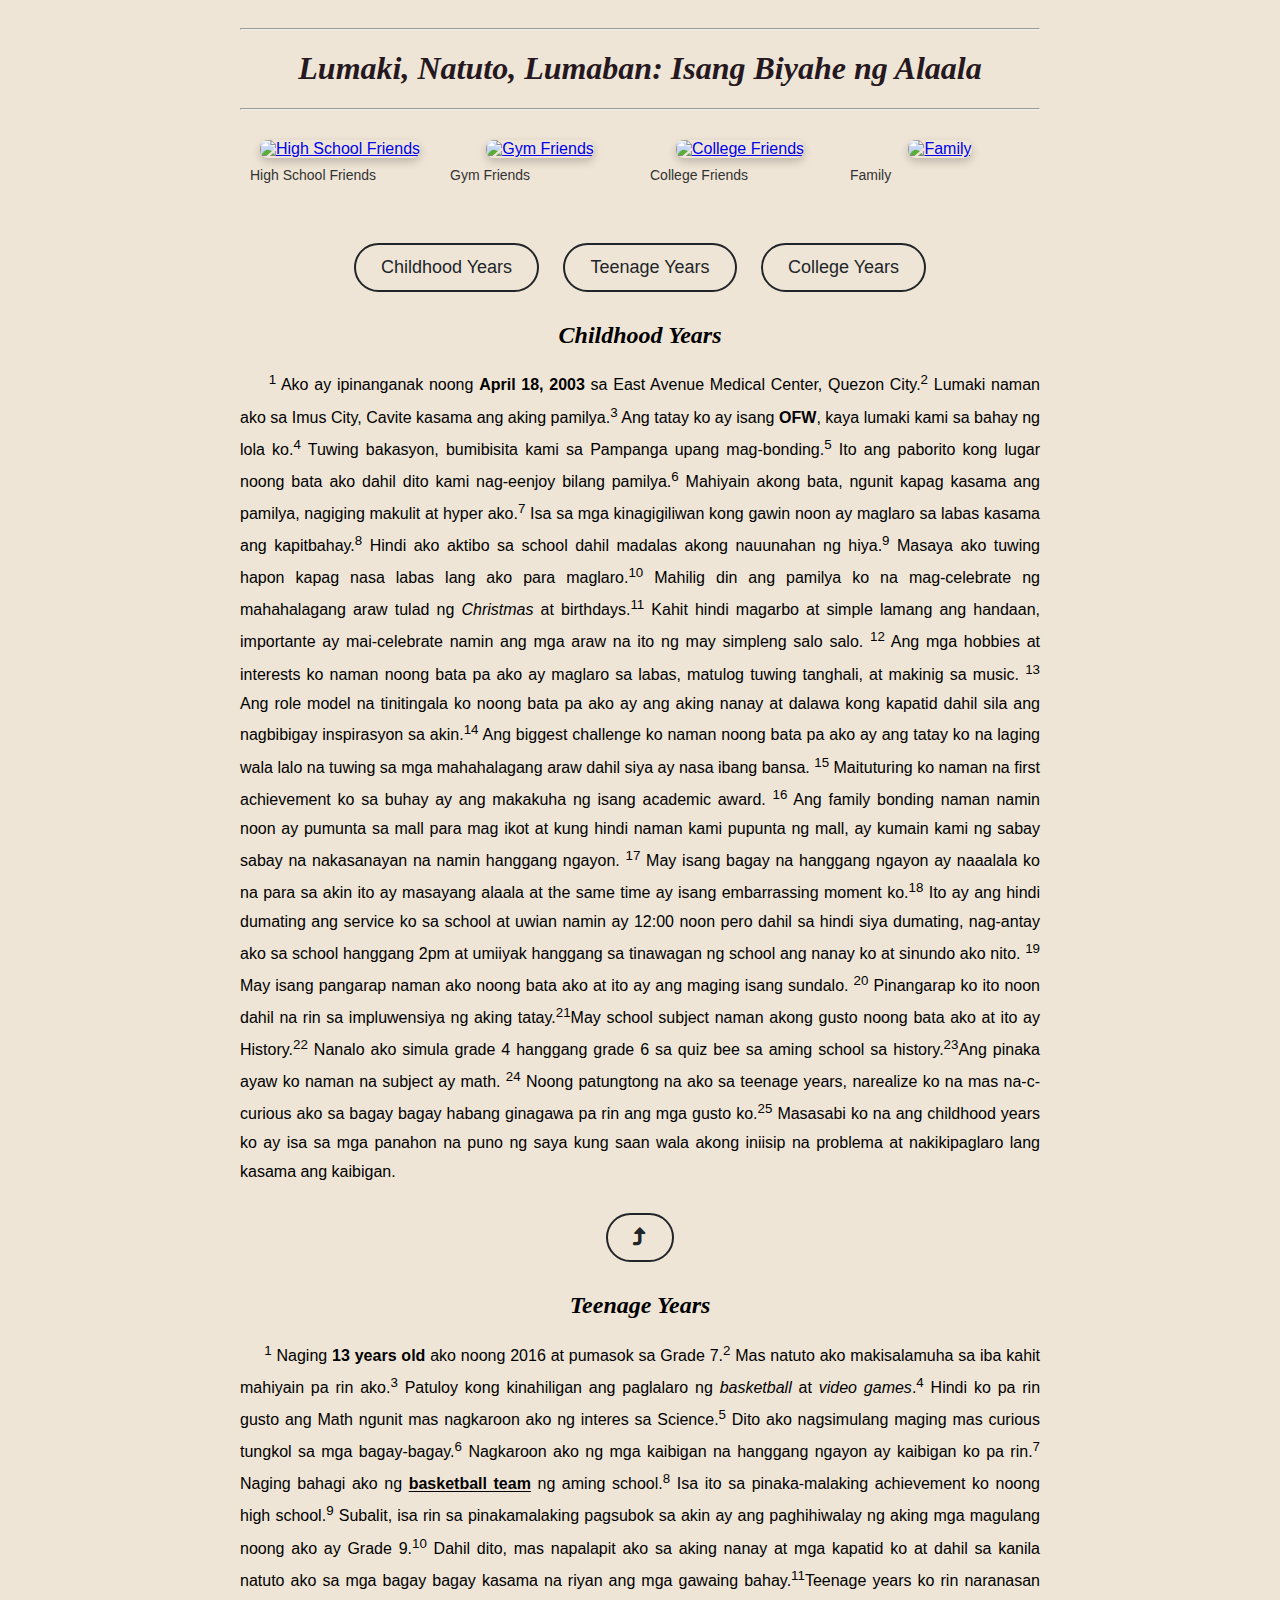
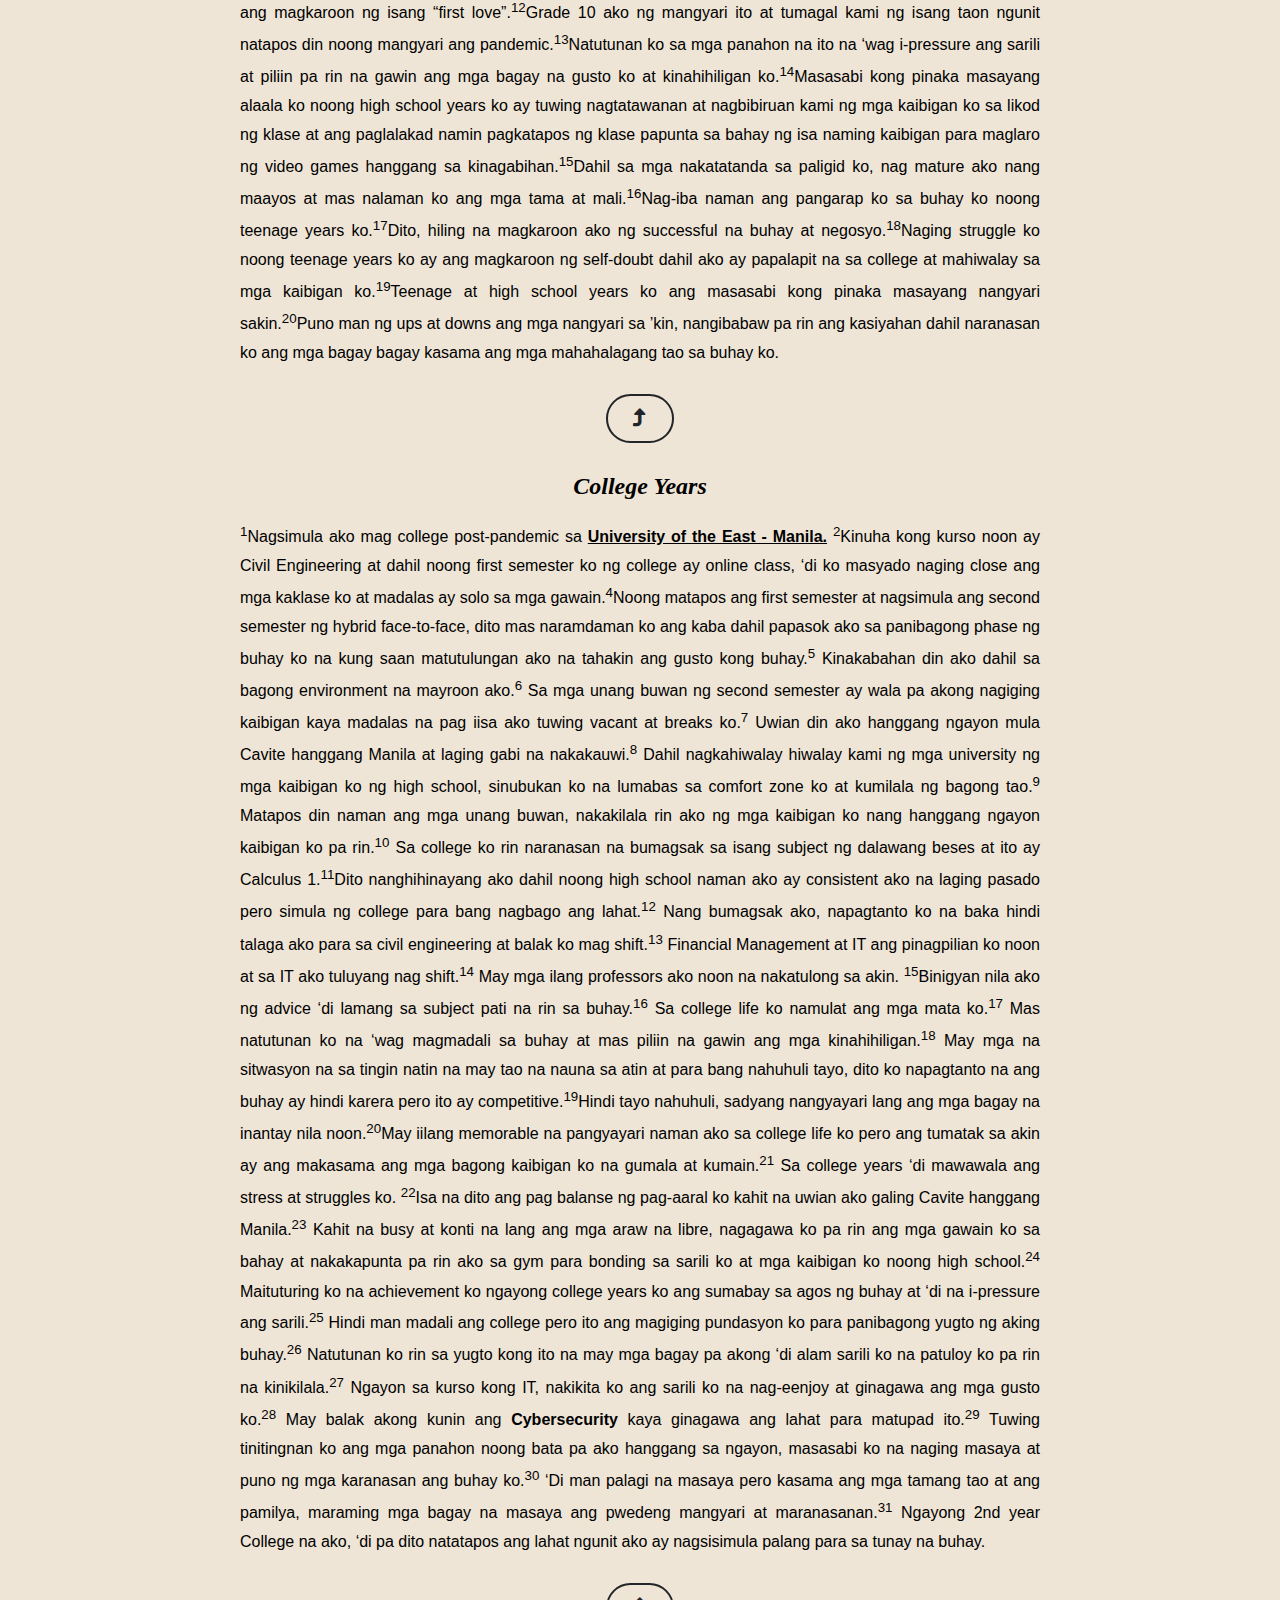
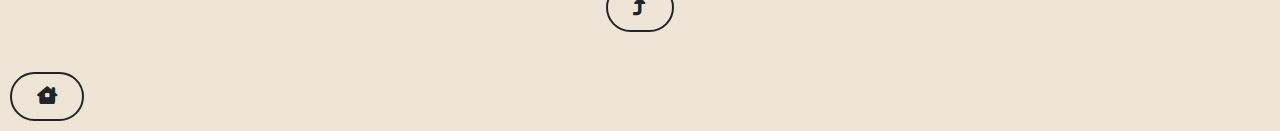
==== Alipio/bio/index.html @ ac652ae8 "Add files via upload" ====
<!DOCTYPE html>
<html lang="tl">
<head>
    <meta charset="UTF-8">
    <meta name="viewport" content="width=device-width, initial-scale=1.0">
    <title>Lumaki, Natuto, Lumaban: Isang Biyahe ng Alaala</title>
    <link rel="stylesheet" href="bio.css">
    <link rel="stylesheet" href="https://cdnjs.cloudflare.com/ajax/libs/font-awesome/6.4.2/css/all.min.css">
    
</head>
<body>

    <div class="container">
        <header>
            <hr>
            <h1><i>Lumaki, Natuto, Lumaban: Isang Biyahe ng Alaala</i></h1>
            <hr>
        </header>

         <!-- Clickable Images with Descriptions -->
         <div class="image-gallery">
            <div class="image-item">
                <a href="file:///Users/jo-anneperez/Documents/Alipio/images/highschool.jpg" target="_blank">
                    <img src="file:///Users/jo-anneperez/Documents/Alipio/images/highschool.jpg" alt="High School Friends">
                </a>
                <p>High School Friends</p>
            </div>
            <div class="image-item">
                <a href="file:///Users/jo-anneperez/Documents/Alipio/images/gym.jpg" target="_blank">
                    <img src="file:///Users/jo-anneperez/Documents/Alipio/images/gym.jpg" alt="Gym Friends">
                </a>
                <p>Gym Friends</p>
            </div>
            <div class="image-item">
                <a href="file:///Users/jo-anneperez/Documents/Alipio/images/college.jpg" target="_blank">
                    <img src="file:///Users/jo-anneperez/Documents/Alipio/images/college.jpg" alt="College Friends">
                </a>
                <p>College Friends</p>
            </div>
            <div class="image-item">
                <a href="file:///Users/jo-anneperez/Documents/Alipio/images/family.jpg" target="_blank">
                    <img src="file:///Users/jo-anneperez/Documents/Alipio/images/family.jpg" alt="Family">
                </a>
                <p>Family</p>
            </div>
        </div>

        <nav class="section-links">
            <a href="#childhood" class="button">Childhood Years</a> 
            <a href="#teenage" class="button">Teenage Years</a>
            <a href="#college" class="button">College Years</a>
        </nav>

        <main>
            <section id="childhood">
                <h2><i>Childhood Years</i></h2>
                <p>
                    &nbsp;&nbsp;&nbsp;&nbsp;&nbsp;<sup>1</sup> Ako ay ipinanganak noong <b>April 18, 2003</b> sa East Avenue Medical Center, Quezon City.<sup>2</sup> Lumaki naman ako sa Imus City, Cavite kasama ang aking pamilya.<sup>3</sup> Ang tatay ko ay isang <strong>OFW</strong>, kaya lumaki kami sa bahay ng lola ko.<sup>4</sup> Tuwing bakasyon, bumibisita kami sa Pampanga upang mag-bonding.<sup>5</sup> Ito ang paborito kong lugar noong bata ako dahil dito kami nag-eenjoy bilang pamilya.<sup>6</sup> Mahiyain akong bata, ngunit kapag kasama ang pamilya, nagiging makulit at hyper ako.<sup>7</sup> Isa sa mga kinagigiliwan kong gawin noon ay maglaro sa labas kasama ang kapitbahay.<sup>8</sup> Hindi ako aktibo sa school dahil madalas akong nauunahan ng hiya.<sup>9</sup> Masaya ako tuwing hapon kapag nasa labas lang ako para maglaro.<sup>10</sup> Mahilig din ang pamilya ko na mag-celebrate ng mahahalagang araw tulad ng <i>Christmas</i> at birthdays.<sup>11</sup> Kahit hindi magarbo at simple lamang ang handaan, importante ay mai-celebrate namin ang mga araw na ito ng may simpleng salo salo. <sup>12</sup> Ang mga hobbies at interests ko naman noong bata pa ako ay maglaro sa labas, matulog tuwing tanghali, at makinig sa music. <sup>13</sup> Ang role model na tinitingala ko noong bata pa ako ay ang aking nanay at dalawa kong
                    kapatid dahil sila ang nagbibigay inspirasyon sa akin.<sup>14</sup>  Ang biggest challenge ko naman noong bata pa ako ay ang tatay ko na laging wala lalo na tuwing sa mga mahahalagang araw dahil siya ay nasa ibang bansa. <sup>15</sup> Maituturing ko naman na first achievement ko sa buhay ay ang makakuha ng isang academic award. <sup>16</sup> Ang family bonding naman namin noon ay pumunta sa mall para mag ikot at kung hindi naman kami pupunta ng mall, ay kumain kami ng sabay sabay na nakasanayan na namin hanggang ngayon. <sup>17</sup> May isang bagay na hanggang ngayon ay naaalala ko na para sa akin ito ay masayang alaala at the same time ay isang embarrassing moment ko.<sup>18</sup>  Ito ay ang hindi dumating ang
                    service ko sa school at uwian namin ay 12:00 noon pero dahil sa hindi siya dumating, nag-antay ako sa school hanggang 2pm at umiiyak hanggang sa tinawagan ng school ang nanay ko at sinundo ako nito. <sup>19</sup> May isang pangarap naman ako noong bata ako at
                    ito ay ang maging isang sundalo. <sup>20</sup> Pinangarap ko ito noon dahil na rin sa impluwensiya ng aking tatay.<sup>21</sup>May school subject naman akong gusto noong bata ako at ito ay History.<sup>22</sup> Nanalo ako simula grade 4 hanggang grade 6 sa quiz bee sa aming school sa history.<sup>23</sup>Ang pinaka ayaw ko naman na subject ay math. <sup>24</sup> Noong patungtong na ako sa teenage
                    years, narealize ko na mas na-c-curious ako sa bagay bagay habang ginagawa pa rin ang mga gusto ko.<sup>25</sup>  Masasabi ko na ang childhood years ko ay isa sa mga panahon na puno ng saya kung saan wala akong iniisip na problema at nakikipaglaro lang kasama ang kaibigan.</p>
                    <class="button-container">
                        <a href="#" class="button"><i class="fa-solid fa-turn-up"></i></a>
            </section>

            <section id="teenage">
                <h2><i>Teenage Years</i></h2>
                <p>
                    &nbsp;&nbsp;&nbsp;&nbsp;&nbsp;<sup>1</sup> Naging <b>13 years old</b> ako noong 2016 at pumasok sa Grade 7.<sup>2</sup> Mas natuto ako makisalamuha sa iba kahit mahiyain pa rin ako.<sup>3</sup> Patuloy kong kinahiligan ang paglalaro ng <i>basketball</i> at <i>video games</i>.<sup>4</sup> Hindi ko pa rin gusto ang Math ngunit mas nagkaroon ako ng interes sa Science.<sup>5</sup> Dito ako nagsimulang maging mas curious tungkol sa mga bagay-bagay.<sup>6</sup> Nagkaroon ako ng mga kaibigan na hanggang ngayon ay kaibigan ko pa rin.<sup>7</sup> Naging bahagi ako ng <strong><u>basketball team</u></strong> ng aming school.<sup>8</sup> Isa ito sa pinaka-malaking achievement ko noong high school.<sup>9</sup> Subalit, isa rin sa pinakamalaking pagsubok sa akin ay ang paghihiwalay ng aking mga magulang noong ako ay Grade 9.<sup>10</sup> Dahil dito, mas napalapit ako sa aking nanay at mga kapatid ko at dahil sa kanila natuto ako sa mga bagay bagay kasama na riyan ang mga gawaing bahay.<sup>11</sup>Teenage years ko rin naranasan ang magkaroon ng isang “first love”.<sup>12</sup>Grade 10 ako ng mangyari ito at tumagal kami ng isang taon ngunit natapos din noong mangyari ang pandemic.<sup>13</sup>Natutunan ko sa mga panahon na ito na ‘wag i-pressure ang sarili at piliin pa rin na gawin ang mga bagay na gusto ko at kinahihiligan ko.<sup>14</sup>Masasabi kong pinaka masayang alaala ko noong high school years ko ay tuwing nagtatawanan at nagbibiruan kami ng mga kaibigan ko sa likod ng klase at ang paglalakad namin pagkatapos ng klase papunta sa bahay ng isa naming kaibigan para maglaro ng video games hanggang sa kinagabihan.<sup>15</sup>Dahil sa mga nakatatanda sa paligid ko, nag mature ako nang maayos at mas nalaman ko ang mga tama at mali.<sup>16</sup>Nag-iba naman ang pangarap ko sa buhay ko noong teenage years ko.<sup>17</sup>Dito, hiling na magkaroon ako ng successful na buhay at negosyo.<sup>18</sup>Naging struggle ko noong teenage years ko ay ang magkaroon ng self-doubt dahil ako ay papalapit na sa college at mahiwalay sa mga kaibigan ko.<sup>19</sup>Teenage at high school years ko ang masasabi kong pinaka masayang nangyari sakin.<sup>20</sup>Puno man ng ups at downs ang mga nangyari sa ’kin, nangibabaw pa rin ang kasiyahan dahil naranasan ko ang mga bagay bagay kasama ang mga mahahalagang tao sa buhay ko.
                </p>
                <class="button-container">
                    <a href="#" class="button"><i class="fa-solid fa-turn-up"></i></a>
            </section>

            <section id="college">
                <h2><i>College Years</i></h2>
                <p>
                    <sup>1</sup>Nagsimula ako mag college post-pandemic sa <strong><b><u>University of the East - Manila.</strong></b></u> <sup>2</sup>Kinuha kong kurso noon ay Civil Engineering at dahil noong first semester ko ng college ay online class, ‘di ko masyado naging close ang mga kaklase ko at madalas ay solo sa mga gawain.<sup>4</sup>Noong matapos ang first semester at nagsimula ang second semester ng hybrid face-to-face, dito mas naramdaman ko ang kaba dahil papasok ako sa panibagong phase ng buhay ko na kung saan matutulungan ako na tahakin ang gusto kong buhay.<sup>5</sup> Kinakabahan din ako dahil sa bagong environment na mayroon ako.<sup>6</sup> Sa mga unang buwan ng second semester ay wala pa akong nagiging kaibigan kaya madalas na pag iisa ako tuwing vacant at breaks ko.<sup>7</sup> Uwian din ako hanggang ngayon mula Cavite hanggang Manila at laging gabi na nakakauwi.<sup>8</sup> Dahil nagkahiwalay hiwalay kami ng mga university ng mga kaibigan ko ng high school, sinubukan ko na lumabas sa comfort zone ko at kumilala ng bagong tao.<sup>9</sup> Matapos din naman ang mga unang buwan, nakakilala rin ako ng mga kaibigan ko nang hanggang ngayon kaibigan ko pa rin.<sup>10</sup> Sa college ko rin naranasan na bumagsak sa isang subject ng dalawang beses at ito ay Calculus 1.<sup>11</sup>Dito nanghihinayang ako dahil noong high school naman ako ay consistent ako na laging pasado pero simula ng college para bang nagbago ang lahat.<sup>12</sup> Nang bumagsak ako, napagtanto ko na baka hindi talaga ako para sa civil engineering at balak ko mag shift.<sup>13</sup> Financial Management at IT ang pinagpilian ko noon at sa IT ako tuluyang nag shift.<sup>14</sup> May mga ilang professors ako noon na nakatulong sa akin. <sup>15</sup>Binigyan nila ako ng advice ‘di lamang sa subject pati na rin sa buhay.<sup>16</sup> Sa college life ko namulat ang mga mata ko.<sup>17</sup> Mas natutunan ko na ‘wag magmadali sa buhay at mas piliin na gawin ang mga kinahihiligan.<sup>18</sup> May mga na sitwasyon na sa tingin natin na may tao na nauna sa atin at para bang nahuhuli tayo, dito ko napagtanto na ang buhay ay hindi karera pero ito ay competitive.<sup>19</sup>Hindi tayo nahuhuli, sadyang nangyayari lang ang mga bagay na inantay nila noon.<sup>20</sup>May iilang memorable na pangyayari naman ako sa college life ko pero ang tumatak sa akin ay ang makasama ang mga bagong kaibigan ko na gumala at kumain.<sup>21</sup> Sa college years ‘di mawawala ang stress at struggles ko. <sup>22</sup>Isa na dito ang pag balanse ng pag-aaral ko kahit na uwian ako galing Cavite hanggang Manila.<sup>23</sup> Kahit na busy at konti na lang ang mga araw na libre, nagagawa ko pa rin ang mga gawain ko sa bahay at nakakapunta pa rin ako sa gym para bonding sa sarili ko at mga kaibigan ko noong high school.<sup>24</sup> Maituturing ko na achievement ko ngayong college years ko ang sumabay sa agos ng buhay at ‘di na i-pressure ang sarili.<sup>25</sup> Hindi man madali ang college pero ito ang magiging pundasyon ko para panibagong yugto ng aking buhay.<sup>26</sup> Natutunan ko rin sa yugto kong ito na may mga bagay pa akong ‘di alam sarili ko na patuloy ko pa rin na kinikilala.<sup>27</sup> Ngayon sa kurso kong IT, nakikita ko ang sarili ko na nag-eenjoy at ginagawa ang mga gusto ko.<sup>28</sup> May balak akong kunin ang <strong><b>Cybersecurity</strong></b> kaya ginagawa ang lahat para matupad ito.<sup>29</sup> Tuwing tinitingnan ko ang mga panahon noong bata pa ako hanggang sa ngayon, masasabi ko na naging masaya at puno ng mga karanasan ang buhay ko.<sup>30</sup> ‘Di man palagi na masaya pero kasama ang mga tamang tao at ang pamilya, maraming mga bagay na masaya ang pwedeng mangyari at maranasanan.<sup>31</sup> Ngayong 2nd year College na ako, ‘di pa dito natatapos ang lahat ngunit ako ay nagsisimula palang para sa tunay na buhay.<p> 
                    </blockquote>
            </section>
            <class="button-container">
                    <a href="#" class="button"><i class="fa-solid fa-turn-up"></i></a>
        </main>
    </div>
    <footer class="button-container">
        <a href="../landing.html" class="button"><i class="fa-solid fa-house-chimney-window"></i></a>
    </footer>
</body>
</html>
---- Alipio/bio/bio.css ----
/* Enable Smooth Scrolling */
html {
    scroll-behavior: smooth;
}

/* General Styles */
body {
    font-family: 'Helvetica', sans-serif;
    background-color: #efe5d6;
    margin: 0;
    padding: 0;
    text-align: center;
}

/* Main Container */
.container {
    max-width: 800px;
    margin: auto;
    padding: 20px;
}

/* Headers */
h1, h2 {
    font-family: 'Georgia', serif;
}

h1 {
    color: #251821;
    text-align: center;
    margin-top: 20px;
}

p {
    text-align: justify;
    line-height: 1.8;
}

/* Buttons */
.button {
    display: inline-block;
    padding: 12px 25px;
    margin: 10px;
    font-size: 18px;
    font-weight: 500;
    text-decoration: none;
    color: #212529;
    border: 2px solid #212529;
    border-radius: 50px;
    transition: all 0.3s ease-in-out;
    text-align: center;
}


.button:hover {
    background-color: #212529;
    color: white;
}

/* Fix Section Scrolling (Prevent Header from Overlapping) */
section {
    padding-top: 80px; /* Adjust based on header size */
    margin-top: -80px;
}

.button-container {
    text-align: left;
    bottom: 20px;
    left: 20px;
}


/* Image Gallery */
.image-gallery {
    display: flex;
    flex-wrap: wrap;
    justify-content: center;
    gap: 20px;
    margin: 30px 0;
}

.image-item {
    width: 180px;
    text-align: center;
}

.image-item img {
    width: 100%;
    height: auto;
    border-radius: 8px;
    box-shadow: 0 4px 8px rgba(0, 0, 0, 0.2);
    transition: transform 0.3s ease;
}

.image-item img:hover {
    transform: scale(1.1);
}

.image-item p {
    font-size: 14px;
    margin-top: 5px;
    color: #333;
}
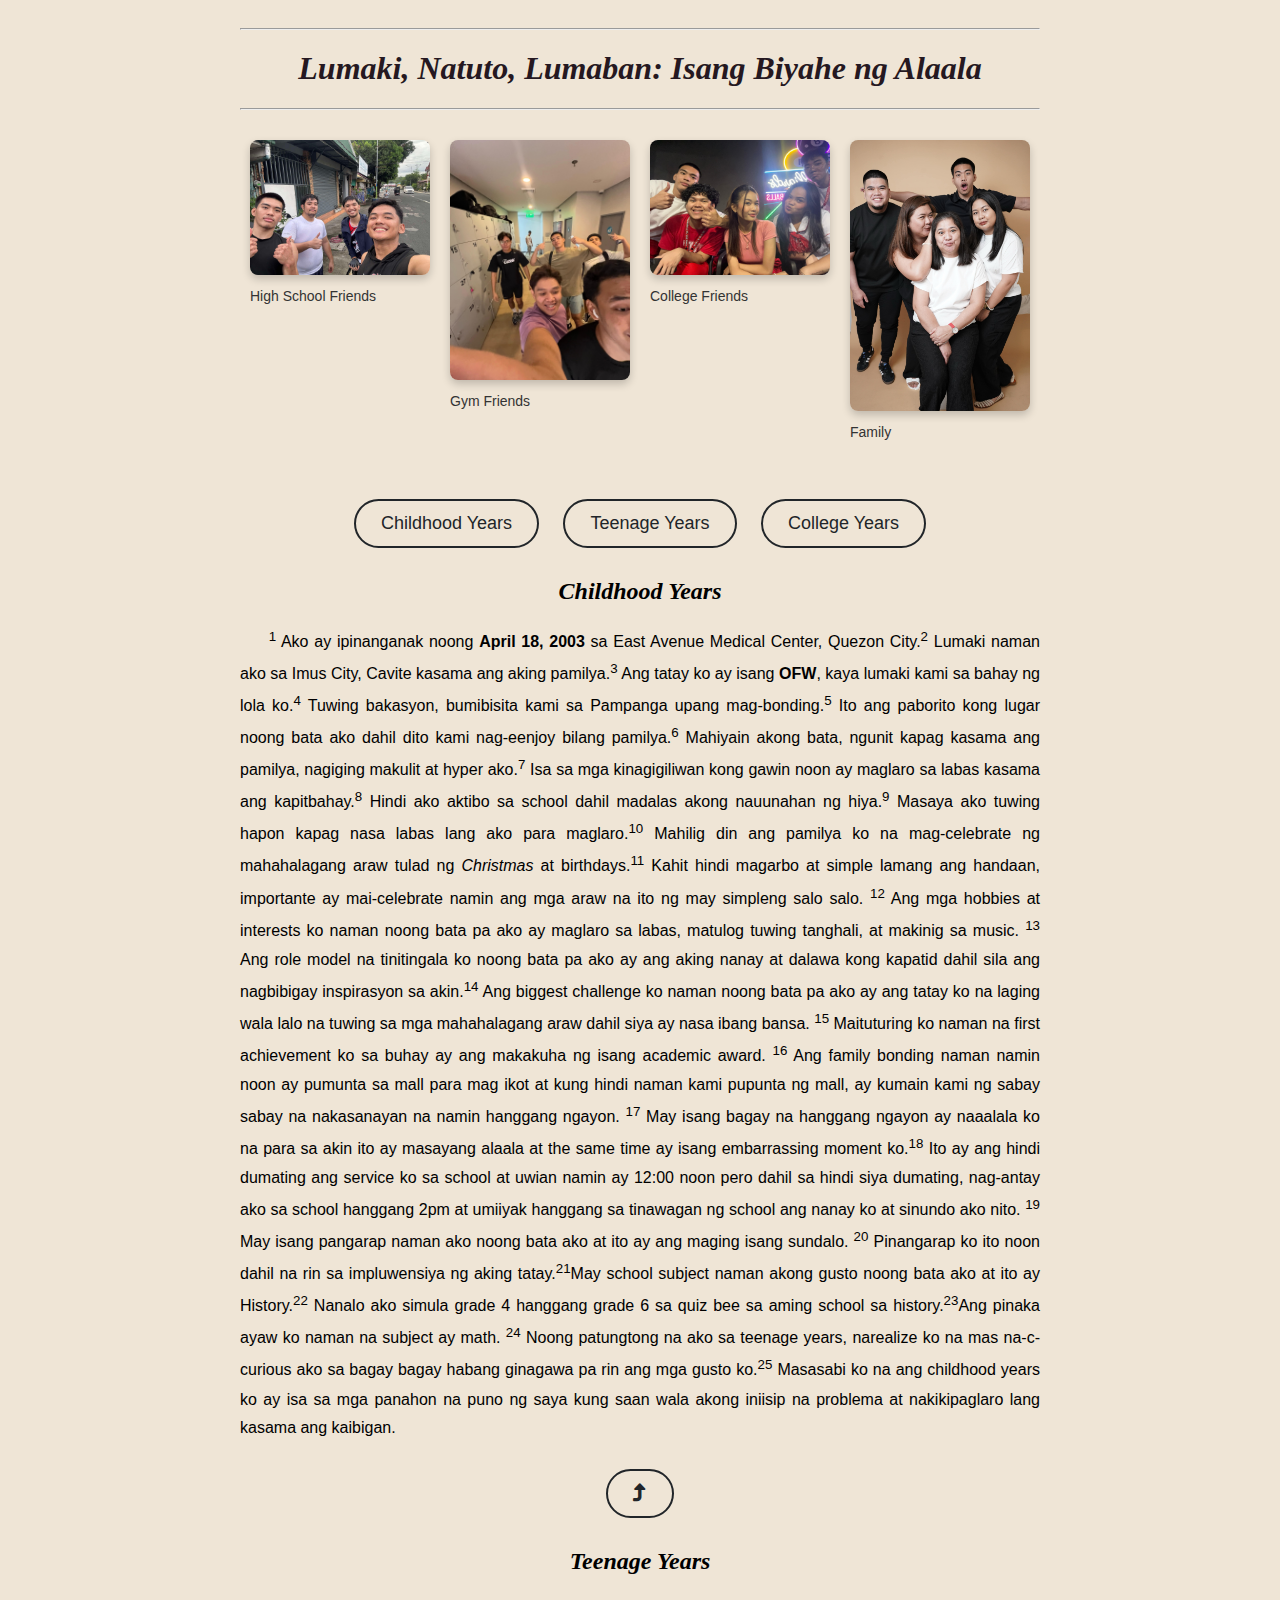
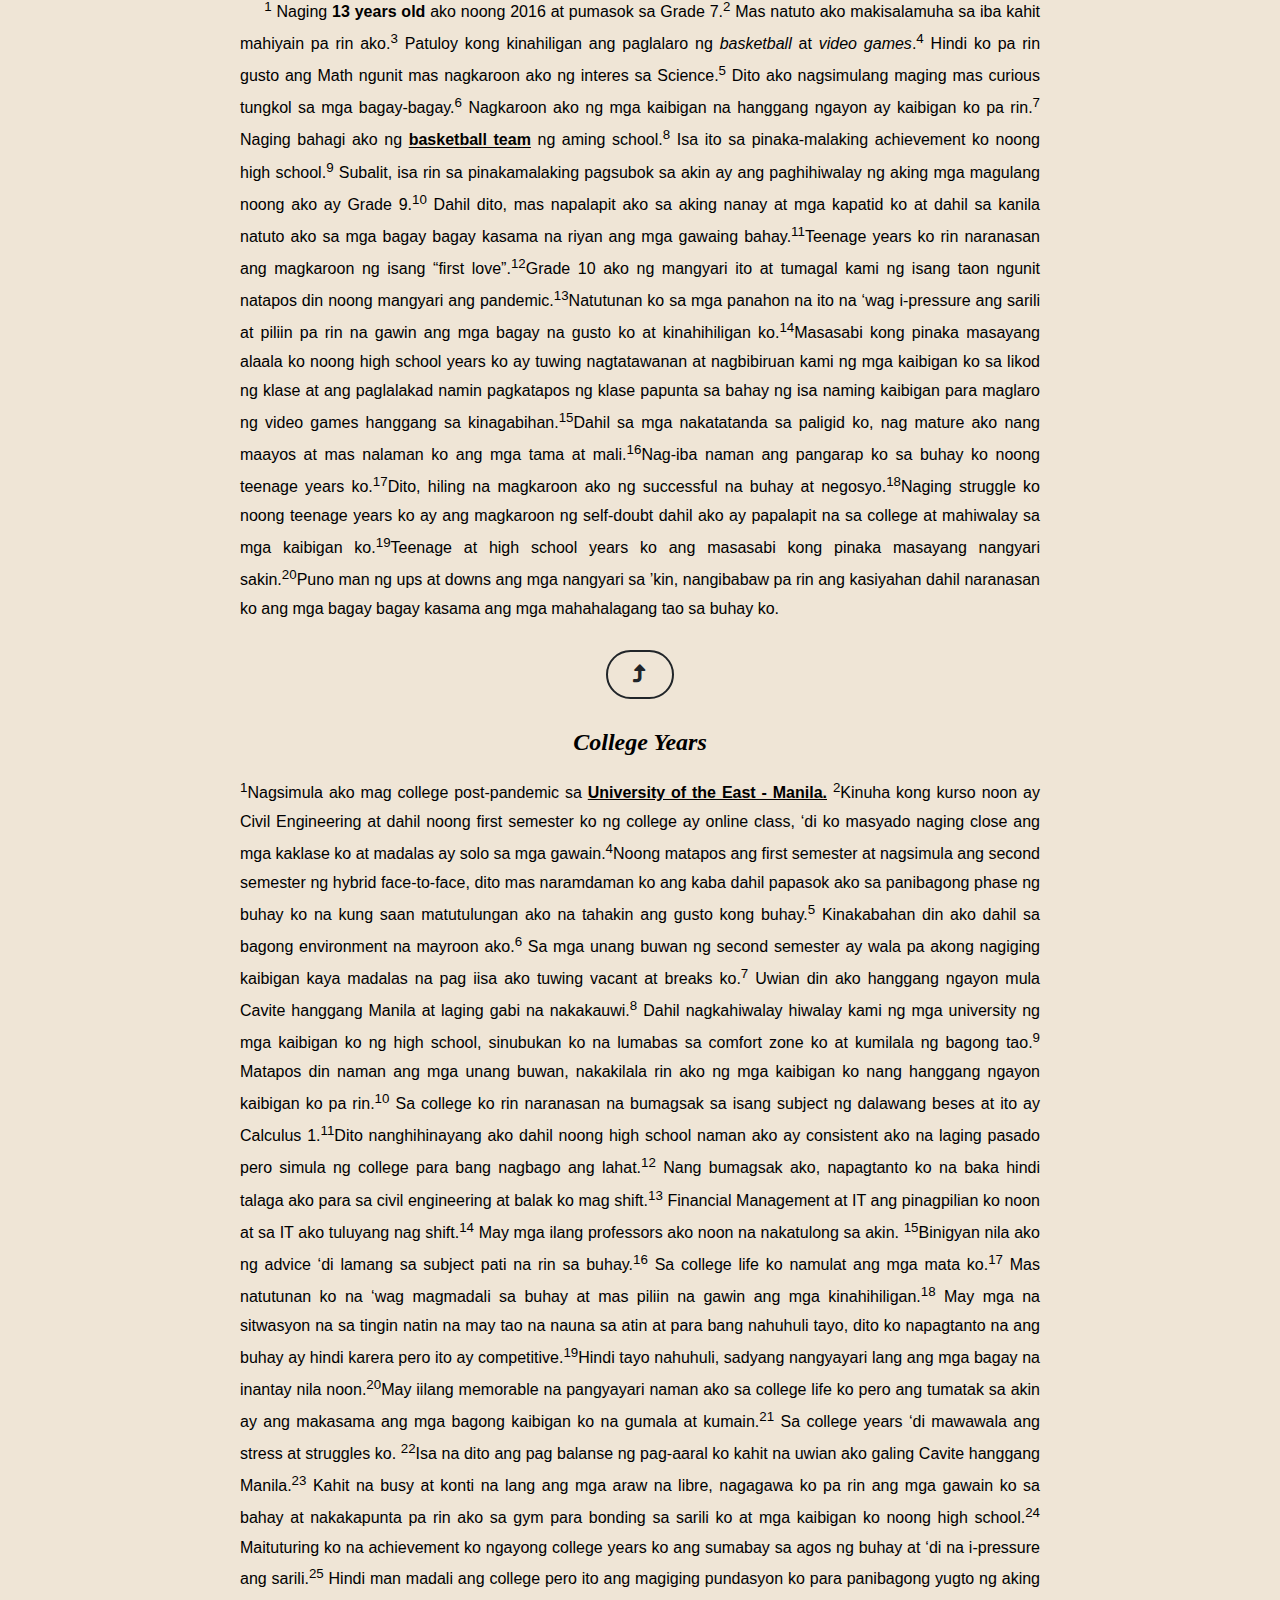
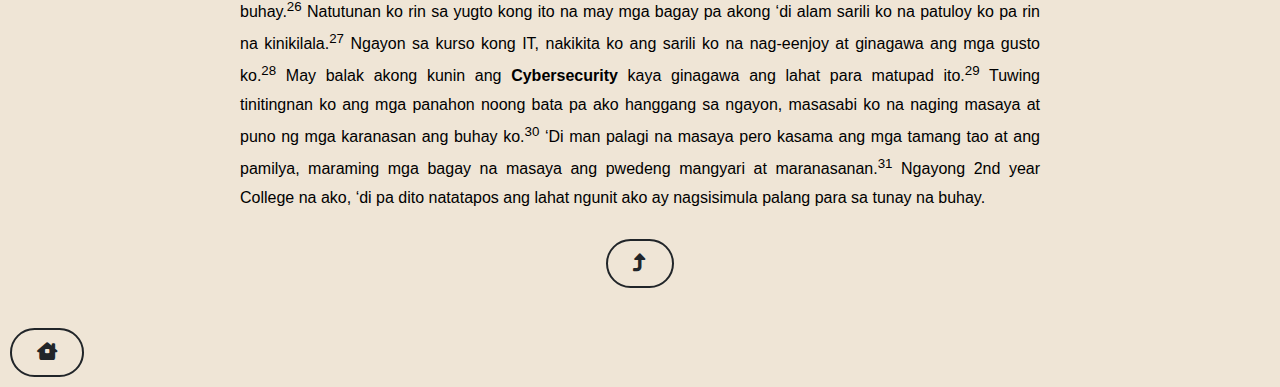
==== commit 74873850: "Update index.html" ====
--- a/Alipio/bio/index.html
+++ b/Alipio/bio/index.html
@@ -20,26 +20,26 @@
          <!-- Clickable Images with Descriptions -->
          <div class="image-gallery">
             <div class="image-item">
-                <a href="file:///Users/jo-anneperez/Documents/Alipio/images/highschool.jpg" target="_blank">
-                    <img src="file:///Users/jo-anneperez/Documents/Alipio/images/highschool.jpg" alt="High School Friends">
+                <a href="../images/highschool.jpg" target="_blank">
+                    <img src="../images/highschool.jpg" alt="High School Friends">
                 </a>
                 <p>High School Friends</p>
             </div>
             <div class="image-item">
-                <a href="file:///Users/jo-anneperez/Documents/Alipio/images/gym.jpg" target="_blank">
-                    <img src="file:///Users/jo-anneperez/Documents/Alipio/images/gym.jpg" alt="Gym Friends">
+                <a href="../images/gym.jpg" target="_blank">
+                    <img src="../images/gym.jpg" alt="Gym Friends">
                 </a>
                 <p>Gym Friends</p>
             </div>
             <div class="image-item">
-                <a href="file:///Users/jo-anneperez/Documents/Alipio/images/college.jpg" target="_blank">
-                    <img src="file:///Users/jo-anneperez/Documents/Alipio/images/college.jpg" alt="College Friends">
+                <a href="images/college.jpg" target="_blank">
+                    <img src="../images/college.jpg" alt="College Friends">
                 </a>
                 <p>College Friends</p>
             </div>
             <div class="image-item">
-                <a href="file:///Users/jo-anneperez/Documents/Alipio/images/family.jpg" target="_blank">
-                    <img src="file:///Users/jo-anneperez/Documents/Alipio/images/family.jpg" alt="Family">
+                <a href="../images/family.jpg" target="_blank">
+                    <img src="../images/family.jpg" alt="Family">
                 </a>
                 <p>Family</p>
             </div>
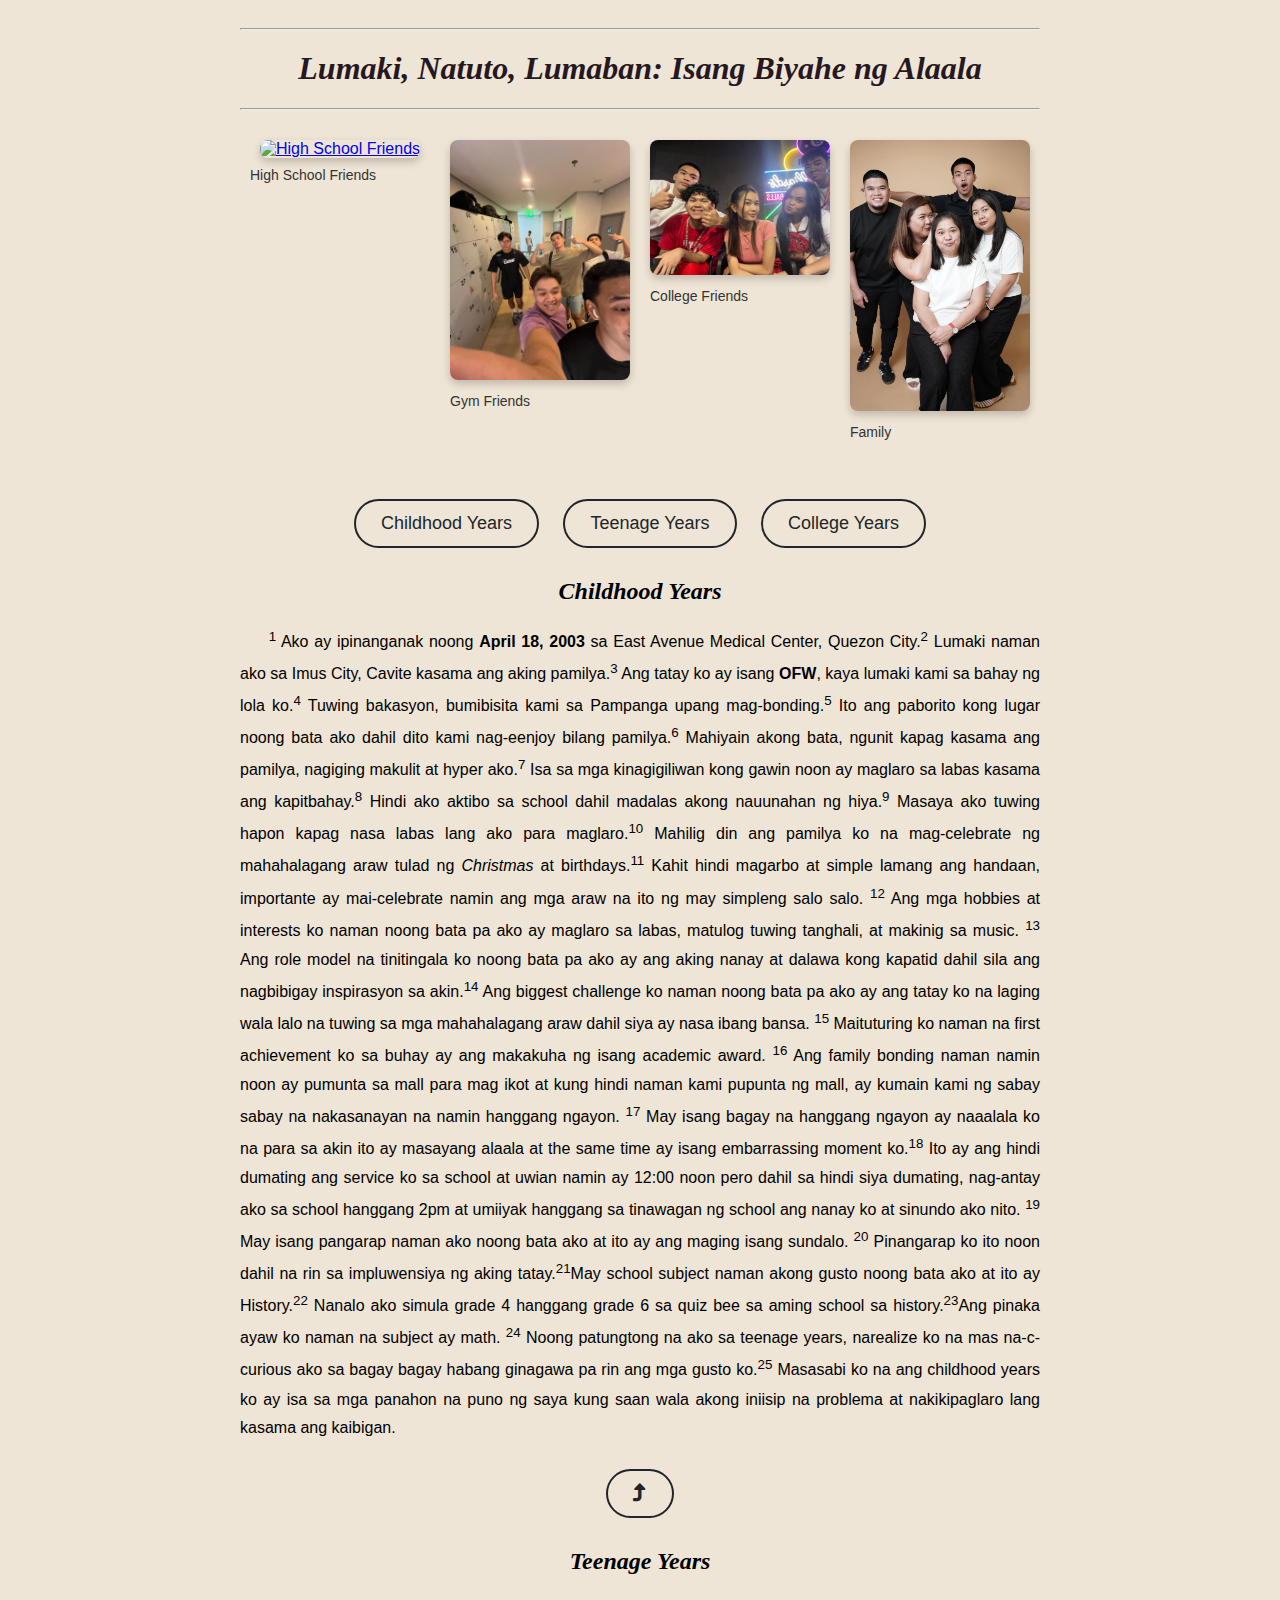
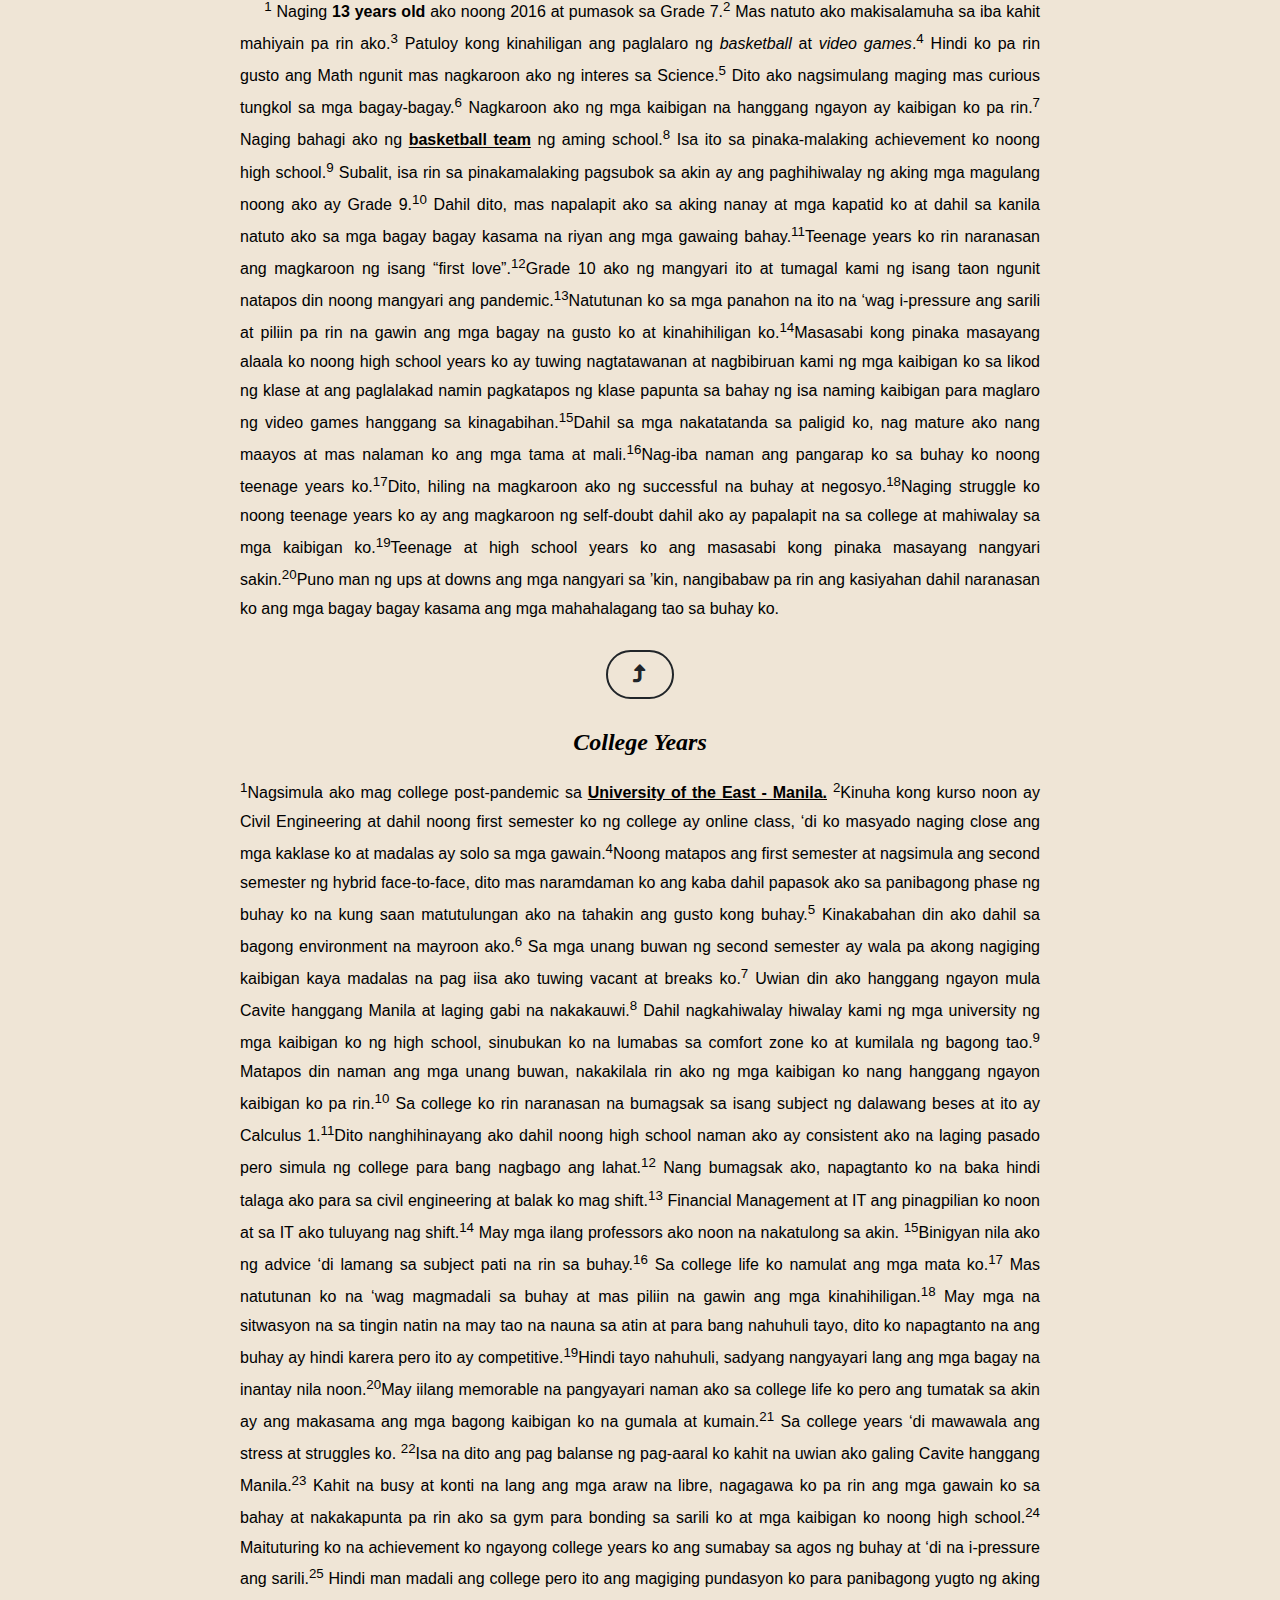
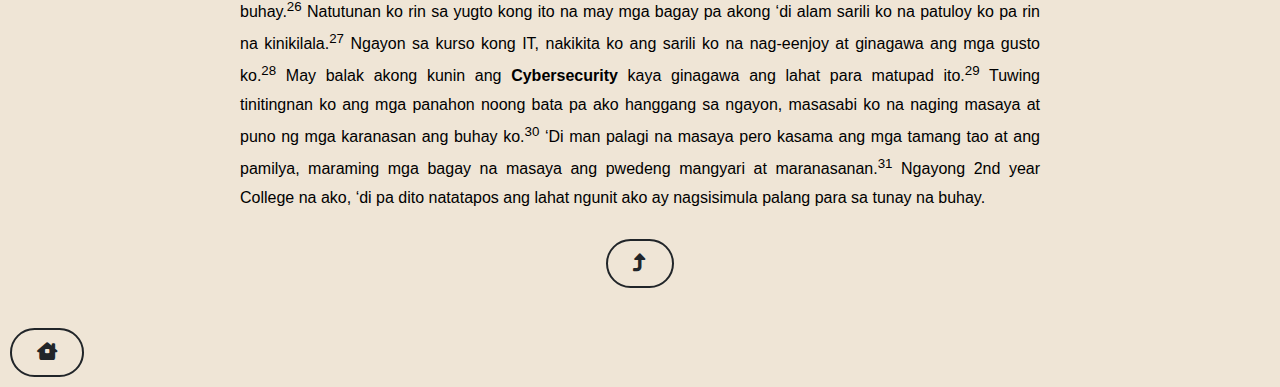
==== commit ece5ec46: "Update index.html" ====
--- a/Alipio/bio/index.html
+++ b/Alipio/bio/index.html
@@ -21,7 +21,7 @@
          <div class="image-gallery">
             <div class="image-item">
                 <a href="../images/highschool.jpg" target="_blank">
-                    <img src="../images/highschool.jpg" alt="High School Friends">
+                    <img src="../images/highschool/jpg" alt="High School Friends">
                 </a>
                 <p>High School Friends</p>
             </div>
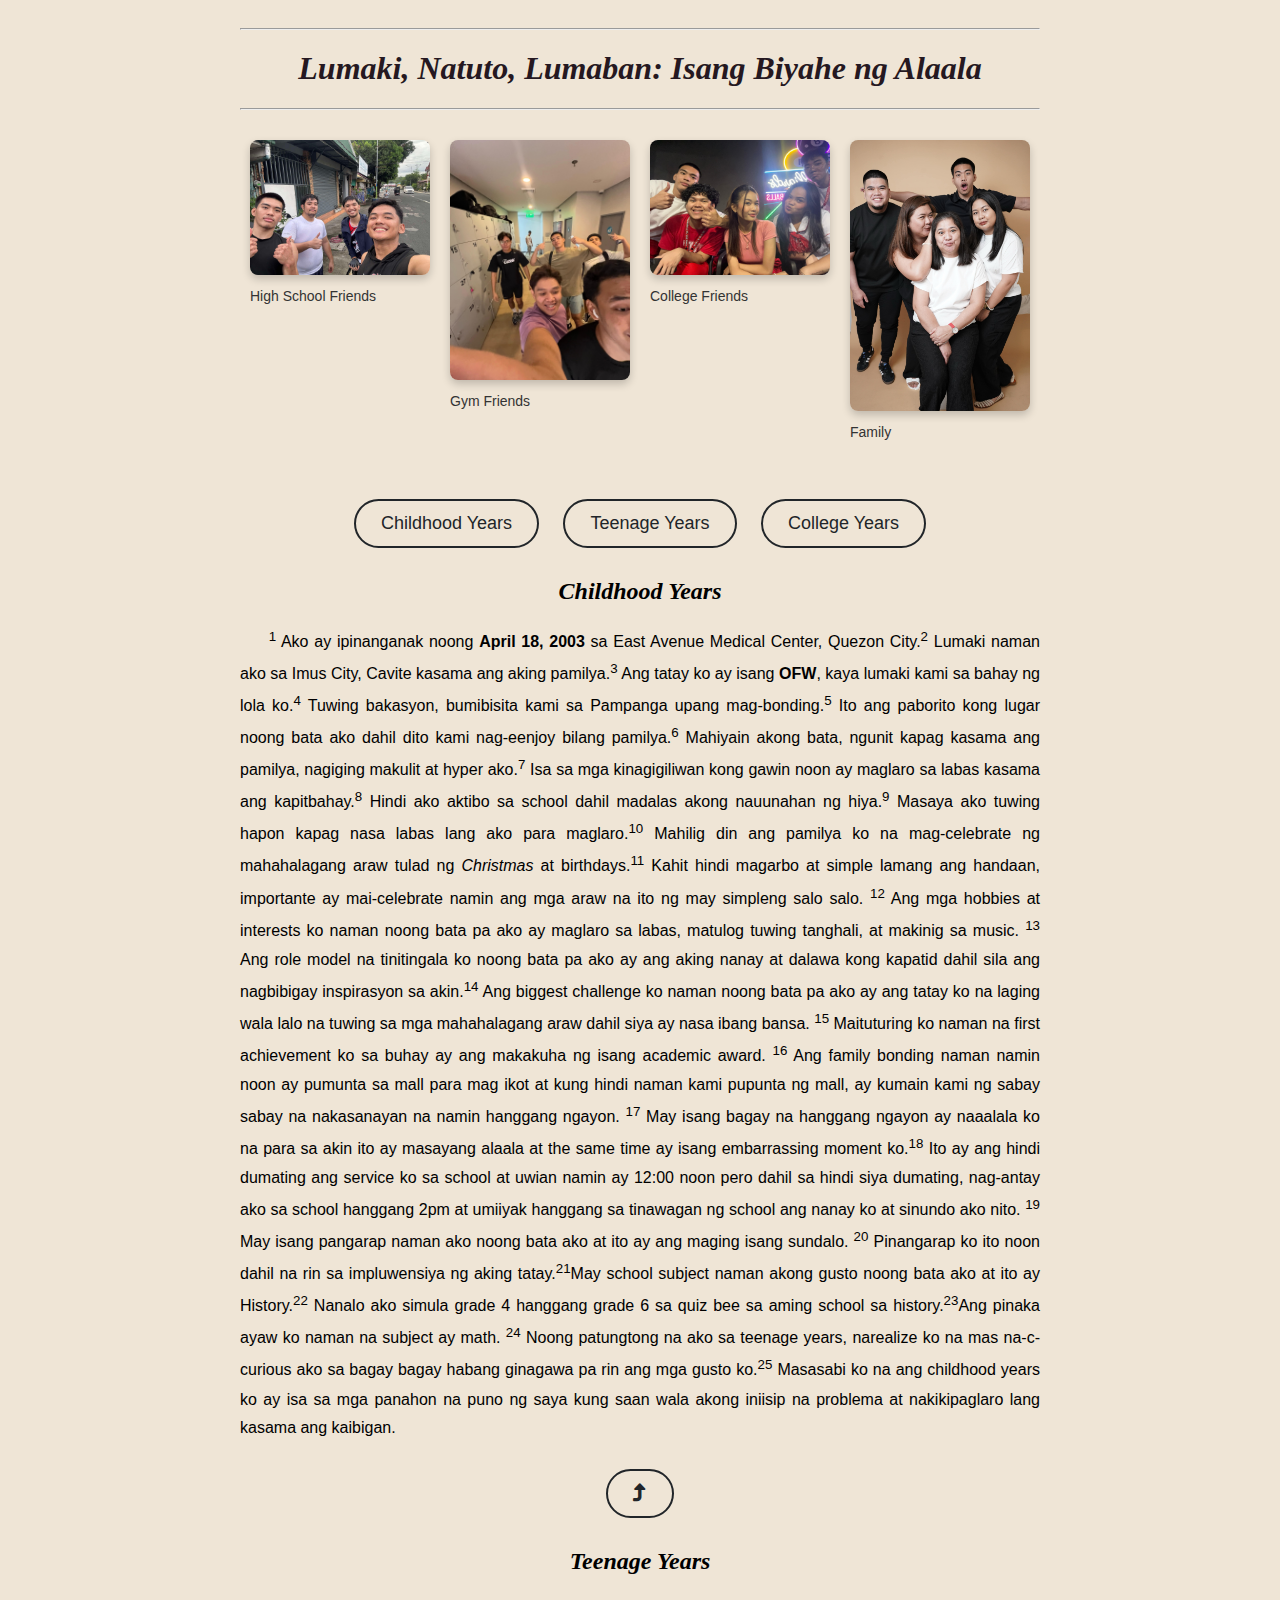
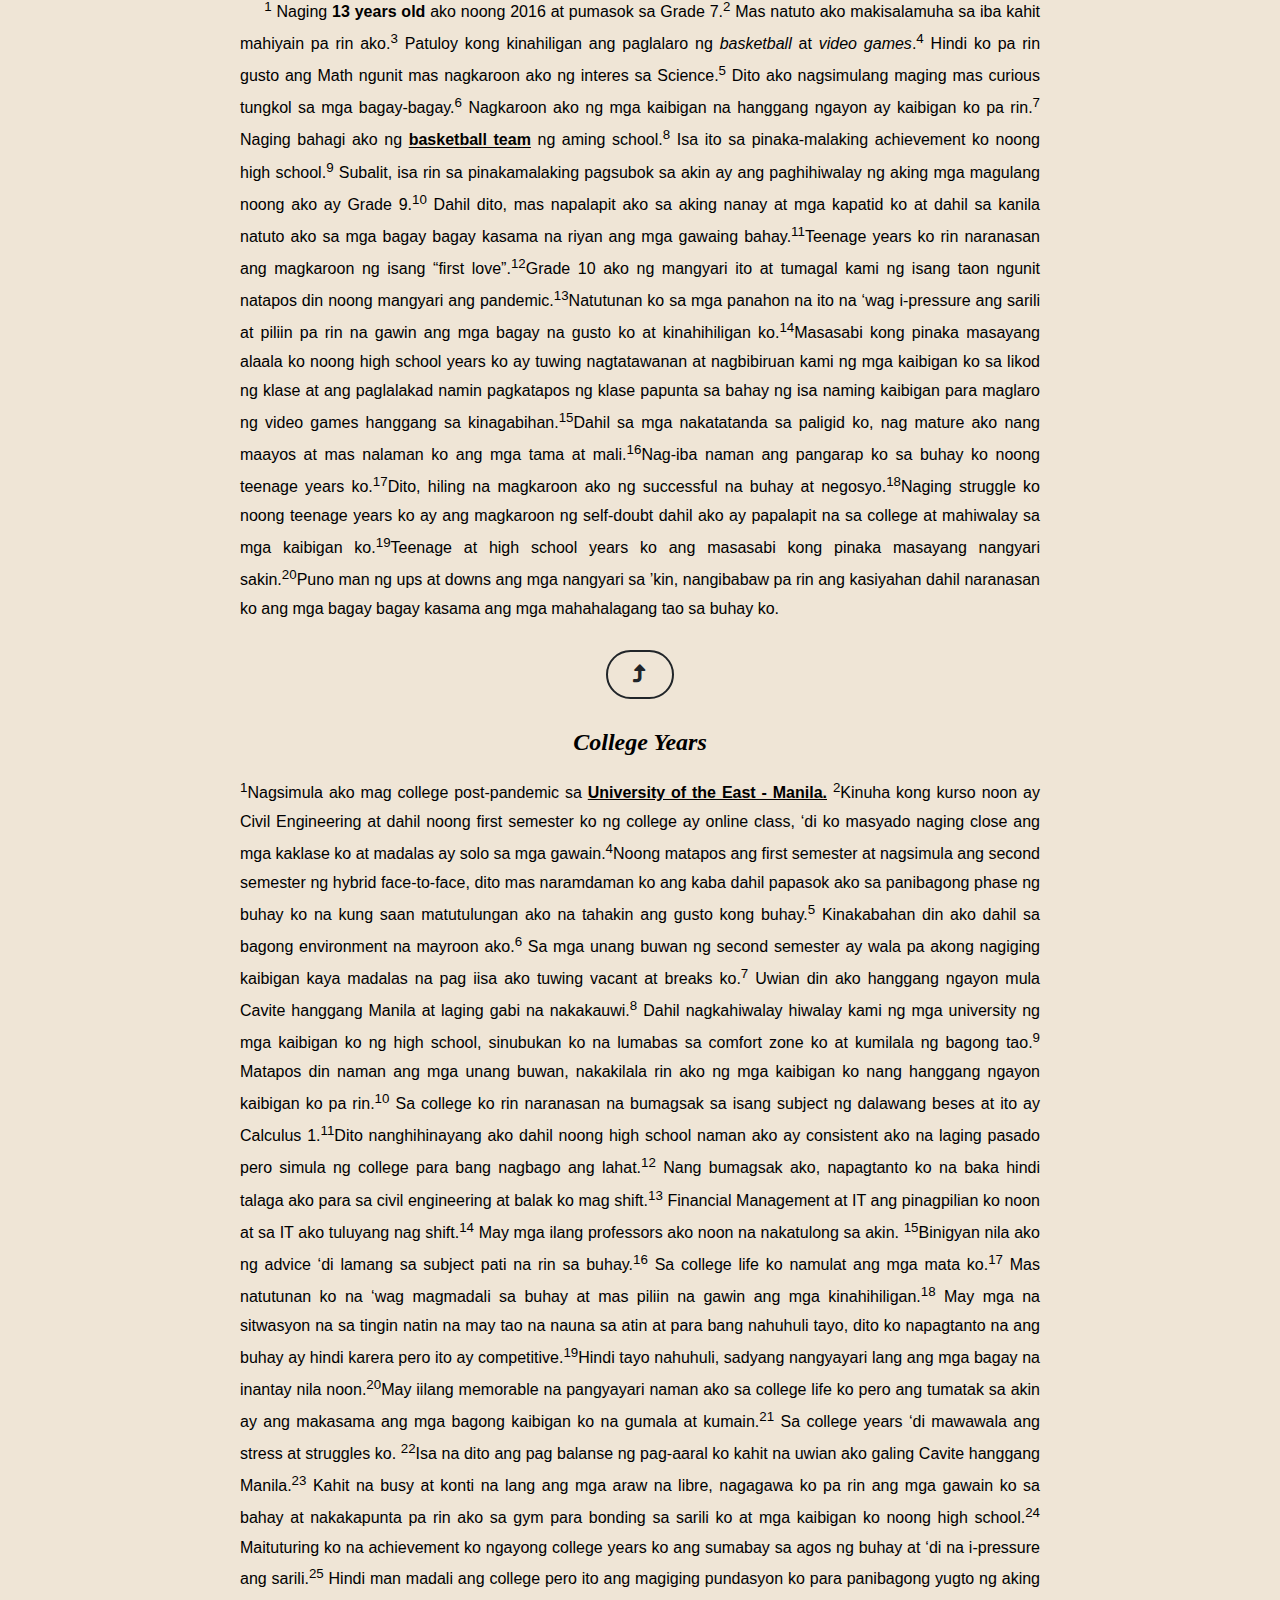
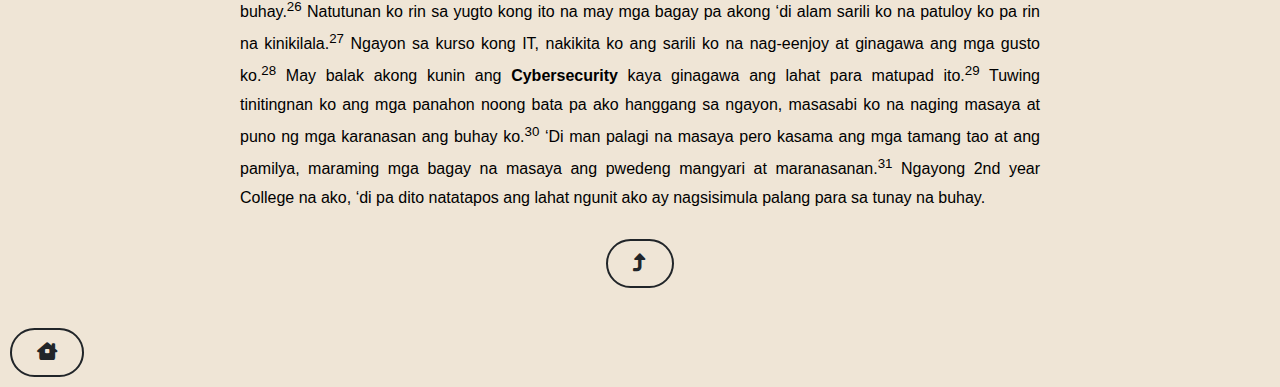
==== commit 359f15b6: "Update index.html" ====
--- a/Alipio/bio/index.html
+++ b/Alipio/bio/index.html
@@ -21,7 +21,7 @@
          <div class="image-gallery">
             <div class="image-item">
                 <a href="../images/highschool.jpg" target="_blank">
-                    <img src="../images/highschool/jpg" alt="High School Friends">
+                    <img src="../images/highschool.jpg" alt="High School Friends">
                 </a>
                 <p>High School Friends</p>
             </div>
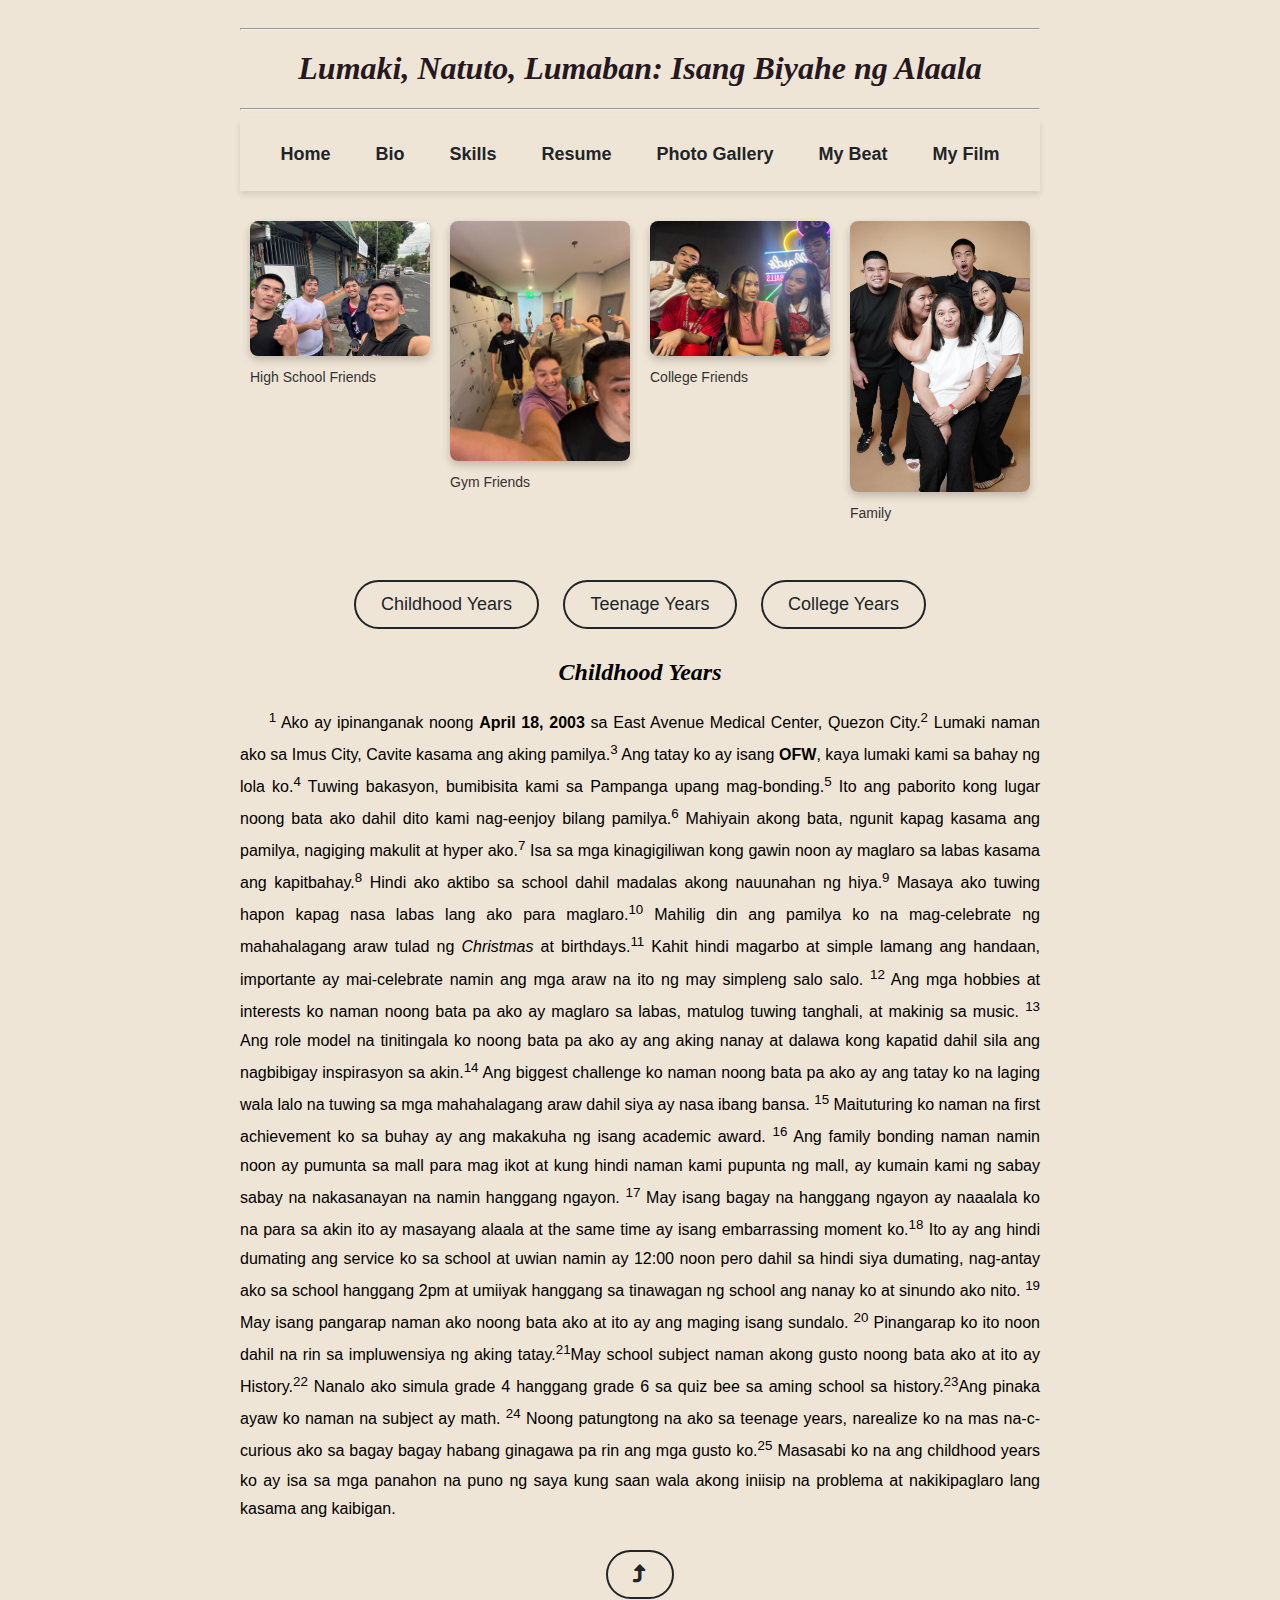
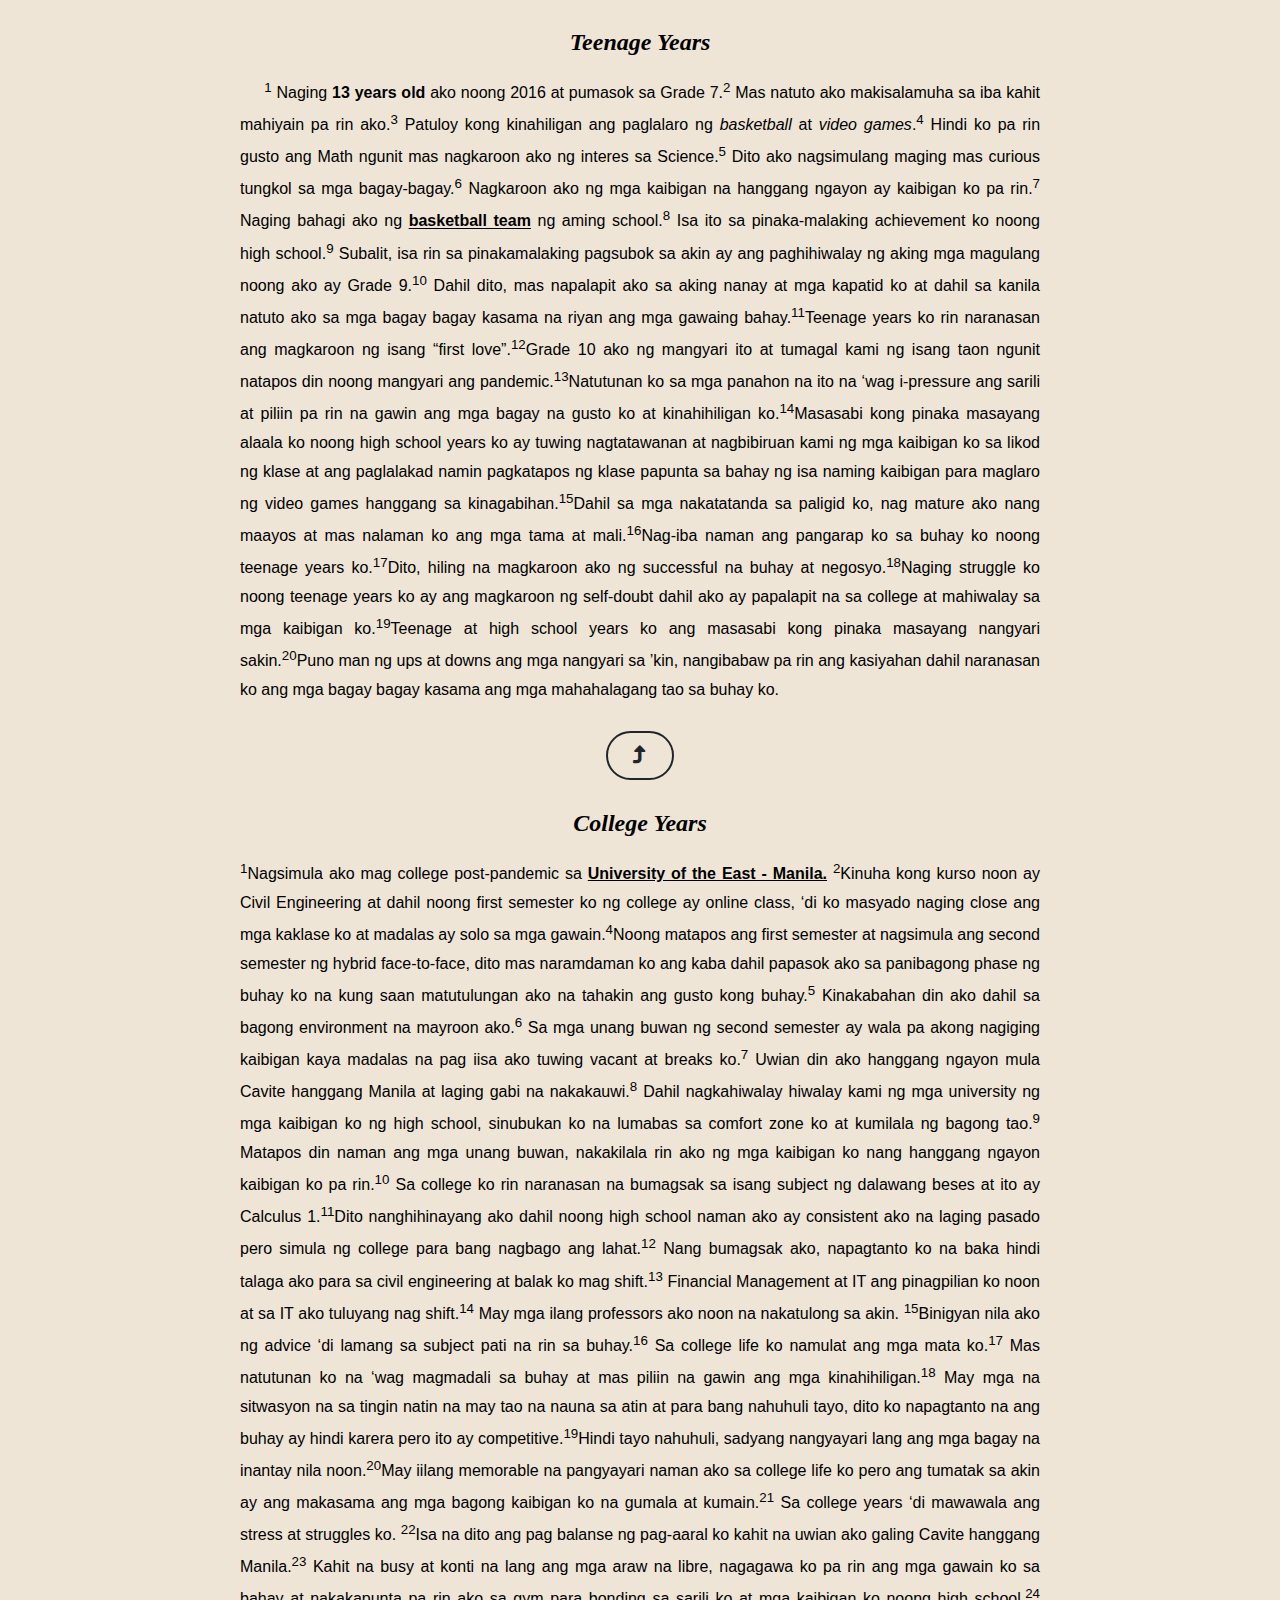
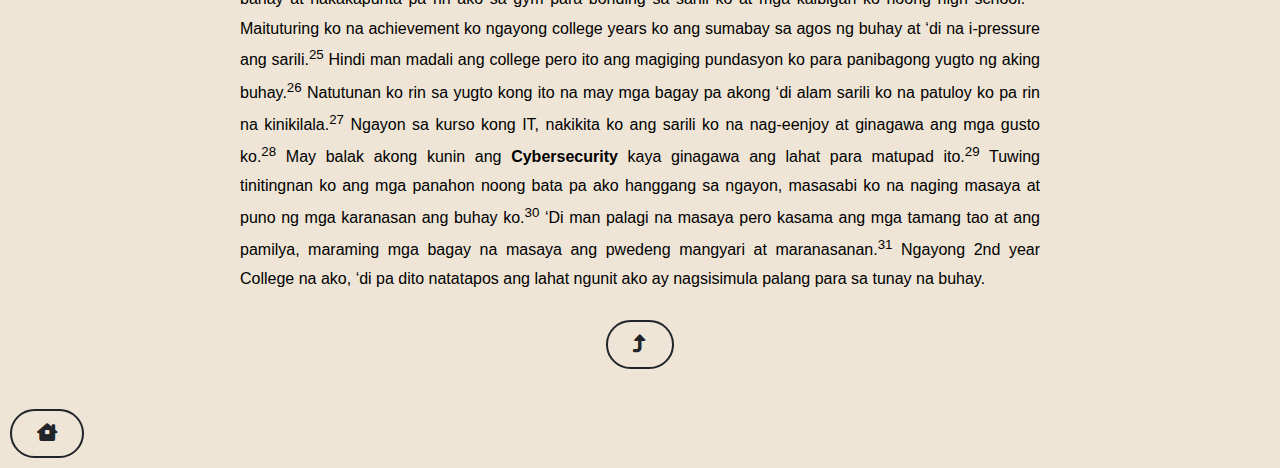
==== commit 51b47c3f: "Update index.html" ====
--- a/Alipio/bio/index.html
+++ b/Alipio/bio/index.html
@@ -16,7 +16,17 @@
             <h1><i>Lumaki, Natuto, Lumaban: Isang Biyahe ng Alaala</i></h1>
             <hr>
         </header>
-
+<nav class="page-nav">
+    <ul>
+        <li><a href="../landing.html">Home</a></li>
+        <li><a href="../bio/index.html">Bio</a></li>
+        <li><a href="../skills/index.html">Skills</a></li>
+        <li><a href="../resume/index.html">Resume</a></li>
+        <li><a href="../photodump/photo_dump.html">Photo Gallery</a></li>
+        <li><a href="../beat/mybeat.html">My Beat</a></li>
+        <li><a href="../film/film.html">My Film</a></li>
+    </ul>
+</nav>
          <!-- Clickable Images with Descriptions -->
          <div class="image-gallery">
             <div class="image-item">
--- a/Alipio/bio/bio.css
+++ b/Alipio/bio/bio.css
@@ -33,6 +33,44 @@
 p {
     text-align: justify;
     line-height: 1.8;
+}
+
+
+
+/* Page Navigation Bar */
+.page-nav {
+    background-color: #efe5d6;
+    text-align: center;
+    padding: 10px 0;
+    margin-bottom: 20px;
+    box-shadow: 0px 4px 6px rgba(0, 0, 0, 0.1);
+}
+
+.page-nav ul {
+    list-style: none;
+    padding: 0;
+    display: flex;
+    justify-content: center;
+    gap: 15px;
+}
+
+.page-nav ul li {
+    display: inline;
+}
+
+.page-nav ul li a {
+    font-family: 'Helvetica', sans-serif;
+    text-decoration: none;
+    color: #212529;
+    font-size: 18px;
+    font-weight: bold;
+    padding: 8px 15px;
+    border-radius: 5px;
+    transition: background 0.3s;
+}
+
+.page-nav ul li a:hover {
+    background-color: white;
 }
 
 /* Buttons */
@@ -100,3 +138,4 @@
     margin-top: 5px;
     color: #333;
 }
+
